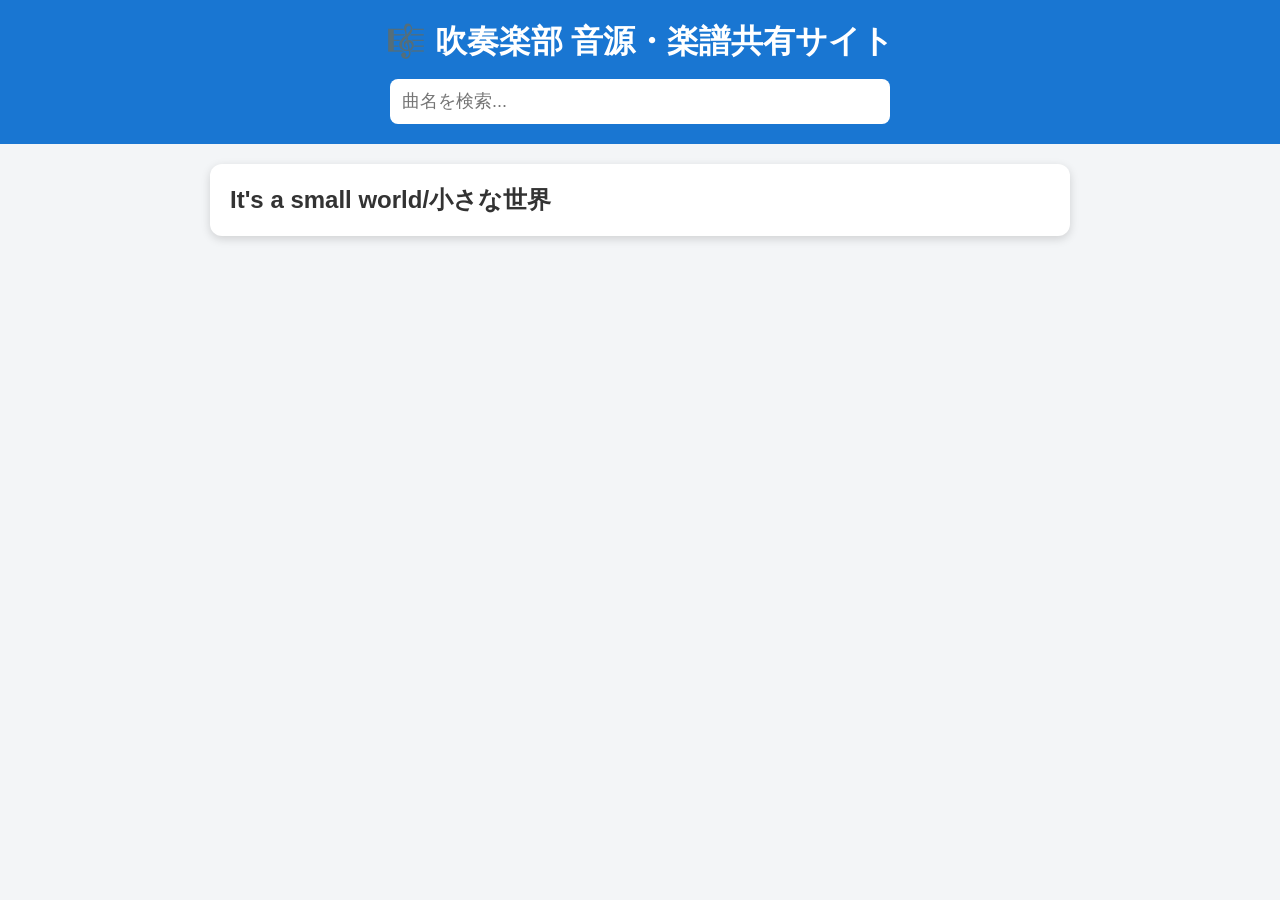
==== index.html @ 093189fe "Add files via upload" ====
<!DOCTYPE html>
<html lang="ja">
<head>
<meta charset="UTF-8">
<meta name="viewport" content="width=device-width, initial-scale=1.0">
<title>吹奏楽部 音源・楽譜共有サイト</title>

<link rel="stylesheet" href="style.css">
</head>
<body>

<header>
    <h1>🎼 吹奏楽部 音源・楽譜共有サイト</h1>

    <input
        type="text"
        id="searchBox"
        placeholder="曲名を検索..."
        onkeyup="searchSong()">
</header>

<main>

<div class="song" data-name="It's a small world/小さな世界">
    <a href="songs/tiisanasekai/index.html">
        <h2>It's a small world/小さな世界</h2>
    </a>
</div>

</main>

<script src="script.js"></script>

</body>
</html>
---- style.css ----
*{
    margin:0;
    padding:0;
    box-sizing:border-box;
    font-family:"Yu Gothic",sans-serif;
}

body{
    background:#f3f5f7;
}

header{

    background:#1976d2;
    color:white;

    padding:20px;

    text-align:center;
}

header input{

    width:90%;
    max-width:500px;

    margin-top:15px;

    padding:12px;

    border:none;
    border-radius:8px;

    font-size:18px;

}

main{

    max-width:900px;
    margin:auto;

    padding:20px;

}

.song{

    background:white;

    border-radius:12px;

    padding:20px;

    margin-bottom:15px;

    box-shadow:0 3px 10px rgba(0,0,0,.15);

    transition:.2s;

}

.song:hover{

    transform:scale(1.02);

}

.song a{

    color:#333;

    text-decoration:none;

}

@media(max-width:700px){

.song{

padding:15px;

}

header h1{

font-size:24px;

}

}
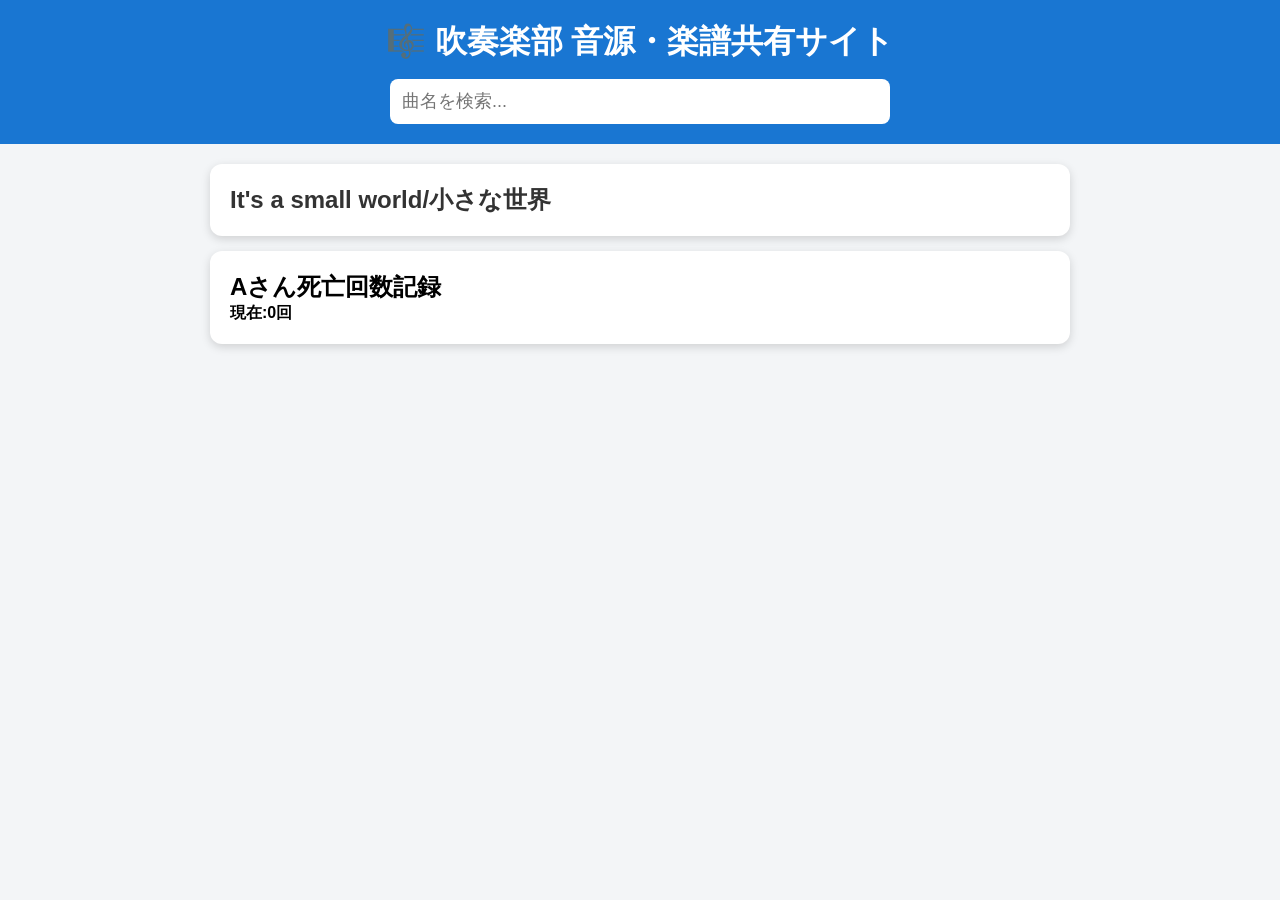
==== commit 691e7134: "Update index.html" ====
--- a/index.html
+++ b/index.html
@@ -1,6 +1,17 @@
 <!DOCTYPE html>
 <html lang="ja">
 <head>
+    
+<!-- Google tag (gtag.js) -->
+<script async src="https://www.googletagmanager.com/gtag/js?id=G-Y015KN05W9"></script>
+<script>
+  window.dataLayer = window.dataLayer || [];
+  function gtag(){dataLayer.push(arguments);}
+  gtag('js', new Date());
+
+  gtag('config', 'G-Y015KN05W9');
+</script>
+    
 <meta charset="UTF-8">
 <meta name="viewport" content="width=device-width, initial-scale=1.0">
 <title>吹奏楽部 音源・楽譜共有サイト</title>
@@ -22,8 +33,14 @@
 <main>
 
 <div class="song" data-name="It's a small world/小さな世界">
-    <a href="songs/tiisanasekai/index.html">
+    <a href="Songs/tiisanasekai/index.html">
         <h2>It's a small world/小さな世界</h2>
+    </a>
+</div>
+
+<div class="song" data-name="sibou">
+        <h2>Aさん死亡回数記録</h2>
+        <h4>現在:0回</h4>
     </a>
 </div>
 
@@ -32,4 +49,4 @@
 <script src="script.js"></script>
 
 </body>
-</html>+</html>
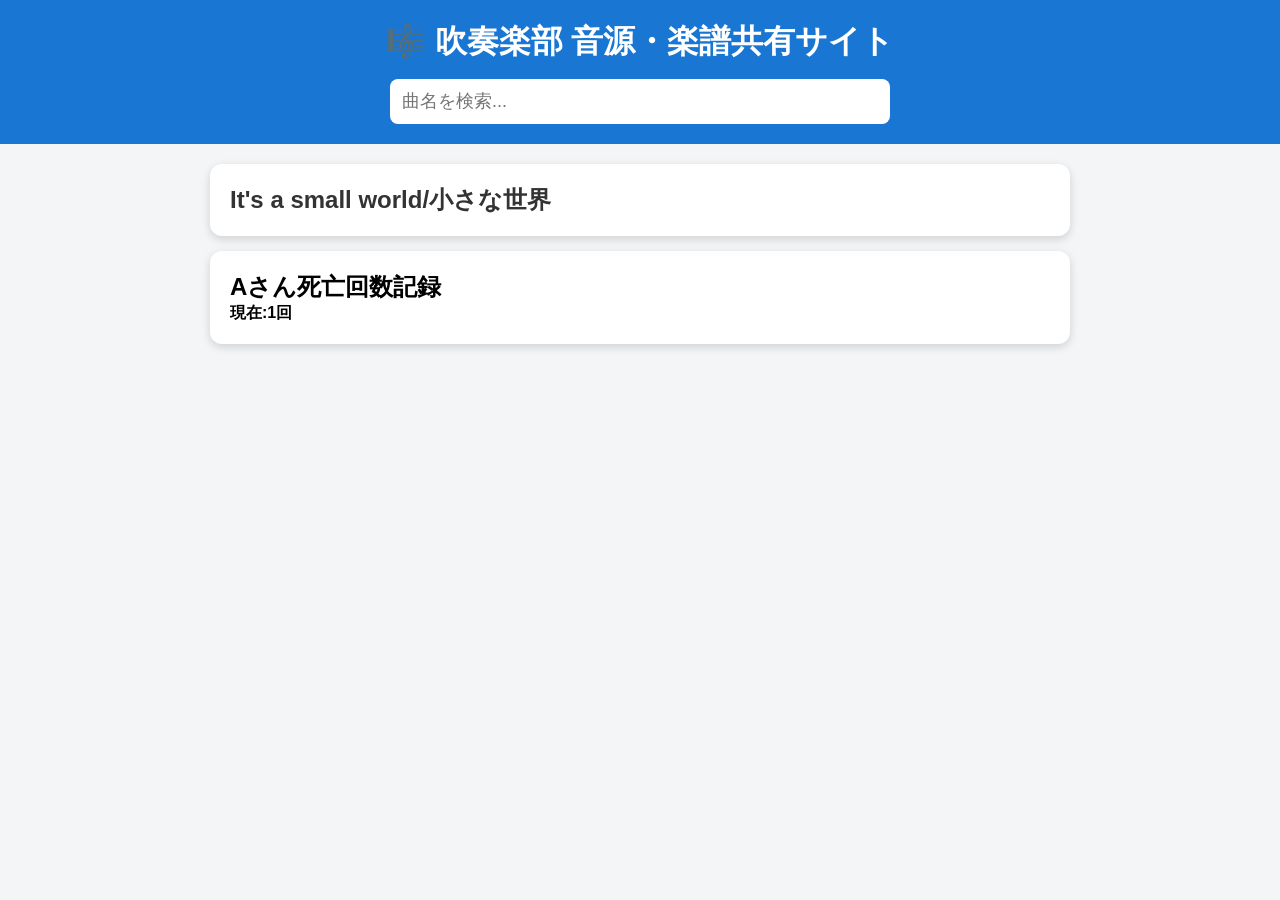
==== commit 266d25b6: "Update index.html" ====
--- a/index.html
+++ b/index.html
@@ -40,7 +40,7 @@
 
 <div class="song" data-name="sibou">
         <h2>Aさん死亡回数記録</h2>
-        <h4>現在:0回</h4>
+        <h4>現在:1回</h4>
     </a>
 </div>
 
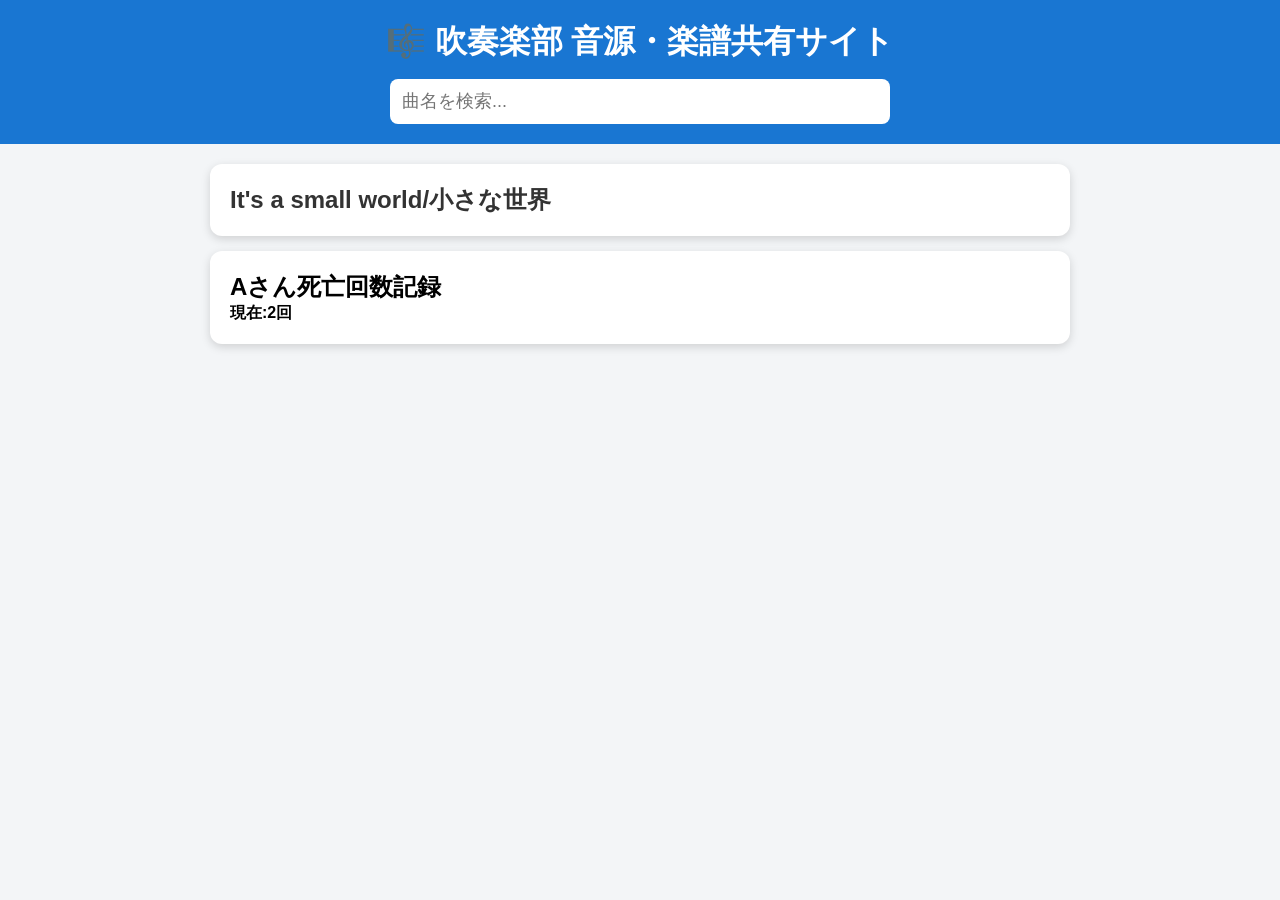
==== commit 2f135a2f: "Update index.html" ====
--- a/index.html
+++ b/index.html
@@ -40,7 +40,7 @@
 
 <div class="song" data-name="sibou">
         <h2>Aさん死亡回数記録</h2>
-        <h4>現在:1回</h4>
+        <h4>現在:2回</h4>
     </a>
 </div>
 
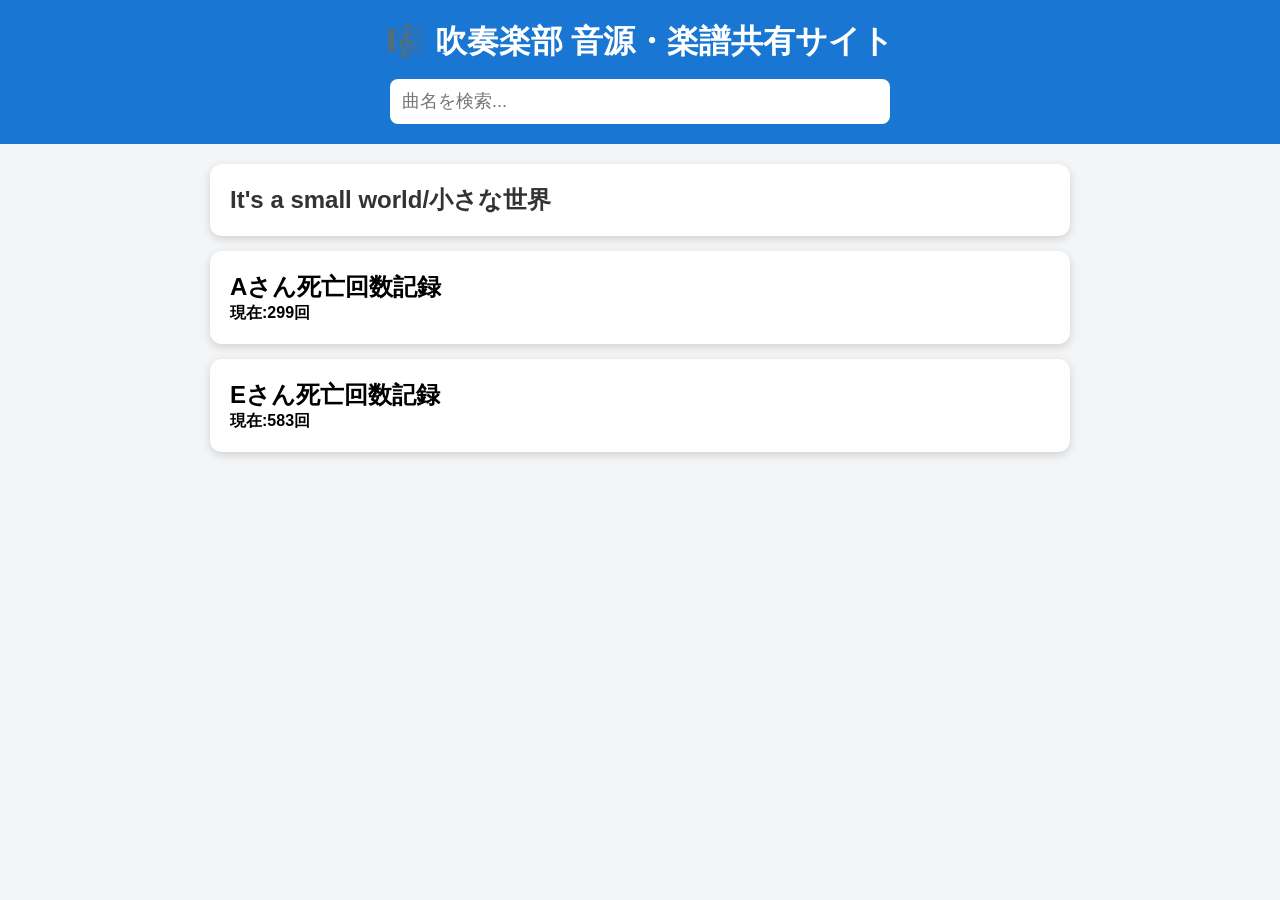
==== commit 8a689a48: "Update index.html" ====
--- a/index.html
+++ b/index.html
@@ -40,7 +40,13 @@
 
 <div class="song" data-name="sibou">
         <h2>Aさん死亡回数記録</h2>
-        <h4>現在:2回</h4>
+        <h4>現在:299回</h4>
+    </a>
+</div>
+
+<div class="song" data-name="sibou">
+        <h2>Eさん死亡回数記録</h2>
+        <h4>現在:583回</h4>
     </a>
 </div>
 
